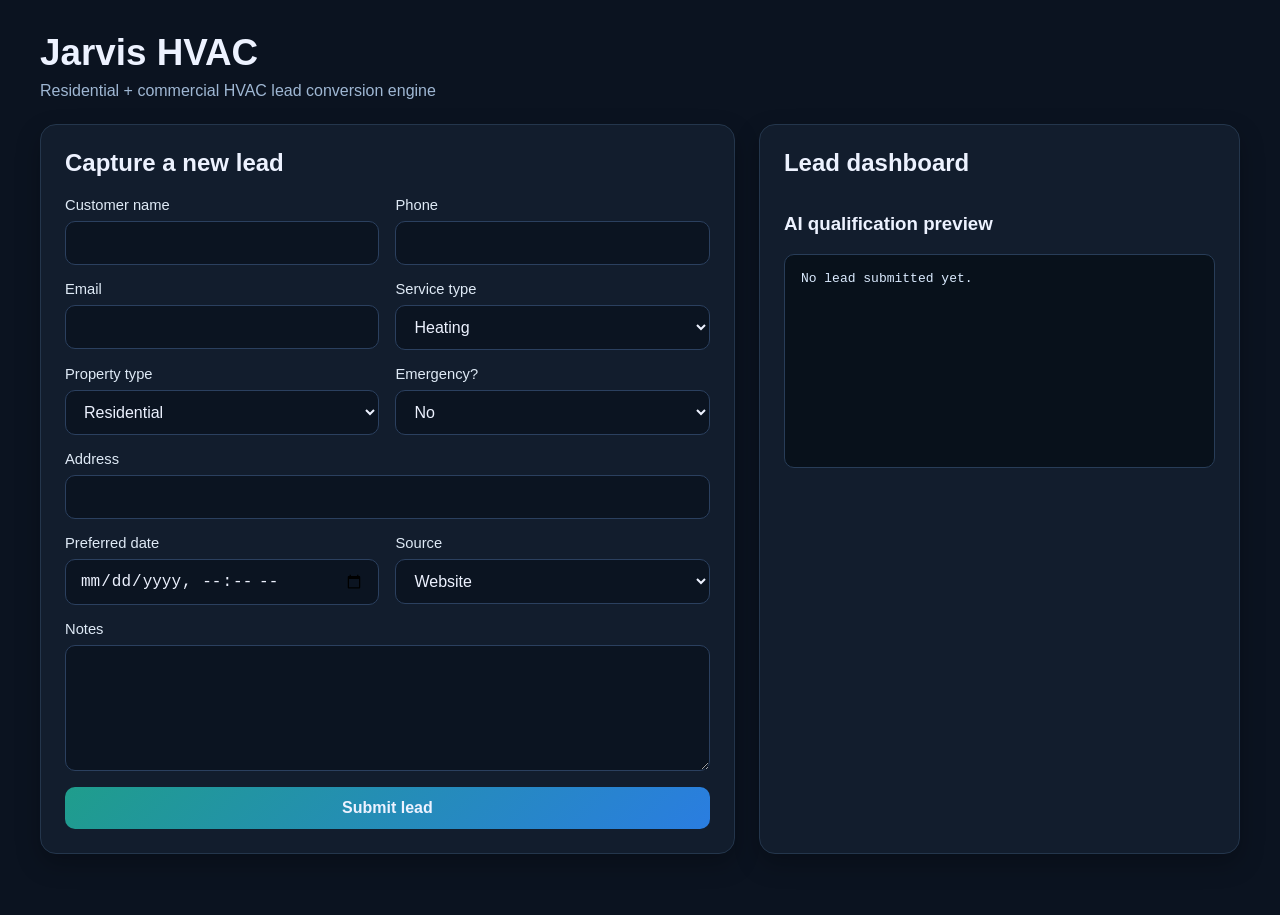
==== static/index.html @ 602d08b0 "Build the initial HVAC Jarvis MVP with FastAPI, lead qualification, dashboard, and a static frontend" ====
<!DOCTYPE html>
<html lang="en">
  <head>
    <meta charset="UTF-8" />
    <meta name="viewport" content="width=device-width, initial-scale=1.0" />
    <title>Jarvis HVAC</title>
    <link rel="stylesheet" href="/static/styles.css" />
  </head>
  <body>
    <div class="shell">
      <header class="topbar">
        <div>
          <h1>Jarvis HVAC</h1>
          <p>Residential + commercial HVAC lead conversion engine</p>
        </div>
      </header>

      <main class="grid">
        <section class="panel form-panel">
          <h2>Capture a new lead</h2>
          <form id="lead-form">
            <div class="two-col">
              <label>
                Customer name
                <input name="customer_name" required />
              </label>
              <label>
                Phone
                <input name="phone" required />
              </label>
            </div>

            <div class="two-col">
              <label>
                Email
                <input name="email" type="email" />
              </label>
              <label>
                Service type
                <select name="service_type" required>
                  <option value="heating">Heating</option>
                  <option value="cooling">Cooling</option>
                  <option value="furnace">Furnace</option>
                  <option value="ac">AC Repair</option>
                  <option value="maintenance">Maintenance</option>
                  <option value="installation">Installation</option>
                </select>
              </label>
            </div>

            <div class="two-col">
              <label>
                Property type
                <select name="property_type" required>
                  <option value="residential">Residential</option>
                  <option value="commercial">Commercial</option>
                </select>
              </label>
              <label>
                Emergency?
                <select name="emergency">
                  <option value="false">No</option>
                  <option value="true">Yes</option>
                </select>
              </label>
            </div>

            <label>
              Address
              <input name="address" />
            </label>

            <div class="two-col">
              <label>
                Preferred date
                <input name="preferred_date" type="datetime-local" />
              </label>
              <label>
                Source
                <select name="source">
                  <option value="website">Website</option>
                  <option value="google">Google</option>
                  <option value="call">Call</option>
                  <option value="text">Text</option>
                </select>
              </label>
            </div>

            <label>
              Notes
              <textarea name="notes"></textarea>
            </label>

            <button type="submit">Submit lead</button>
          </form>
        </section>

        <section class="panel metrics-panel">
          <h2>Lead dashboard</h2>
          <div id="dashboard" class="metrics"></div>
          <div class="response-block">
            <h3>AI qualification preview</h3>
            <pre id="response-output">No lead submitted yet.</pre>
          </div>
        </section>
      </main>
    </div>

    <script src="/static/app.js"></script>
  </body>
</html>
---- static/styles.css ----
body {
  margin: 0;
  font-family: Arial, sans-serif;
  background: #0b1320;
  color: #edf2ff;
}

.shell {
  max-width: 1200px;
  margin: 0 auto;
  padding: 32px 20px 60px;
}

.topbar {
  margin-bottom: 24px;
}

.topbar h1 {
  margin: 0;
  font-size: 2.3rem;
}

.topbar p {
  margin: 8px 0 0;
  color: #9fb7d3;
}

.grid {
  display: grid;
  grid-template-columns: 1.3fr 0.9fr;
  gap: 24px;
}

.panel {
  background: #121d2d;
  border: 1px solid #24364c;
  border-radius: 16px;
  padding: 24px;
  box-shadow: 0 10px 25px rgba(0,0,0,0.25);
}

h2, h3 {
  margin-top: 0;
}

label {
  display: flex;
  flex-direction: column;
  gap: 8px;
  margin-bottom: 16px;
  font-size: 0.92rem;
  color: #dfeaf6;
}

input, select, textarea, button {
  border-radius: 10px;
  border: 1px solid #2b405f;
  background: #0b1421;
  color: #edf2ff;
  padding: 12px 14px;
  font-size: 1rem;
}

textarea {
  min-height: 100px;
  resize: vertical;
}

button {
  background: linear-gradient(135deg, #1f9d8c, #2a7de1);
  border: none;
  cursor: pointer;
  font-weight: 700;
  width: 100%;
}

.two-col {
  display: grid;
  grid-template-columns: 1fr 1fr;
  gap: 16px;
}

.metrics {
  display: grid;
  grid-template-columns: repeat(2, minmax(140px, 1fr));
  gap: 16px;
  margin-bottom: 16px;
}

.metric {
  padding: 18px;
  background: #0c1725;
  border: 1px solid #293d59;
  border-radius: 12px;
}

.metric .label {
  display: block;
  font-size: 0.8rem;
  color: #97aac5;
  margin-bottom: 12px;
}

.metric .value {
  font-size: 2rem;
  font-weight: 700;
}

.response-block pre {
  background: #08111b;
  border: 1px solid #283d58;
  border-radius: 10px;
  padding: 16px;
  min-height: 180px;
  white-space: pre-wrap;
  color: #dbebff;
}

@media (max-width: 900px) {
  .grid, .two-col, .metrics {
    grid-template-columns: 1fr;
  }
}
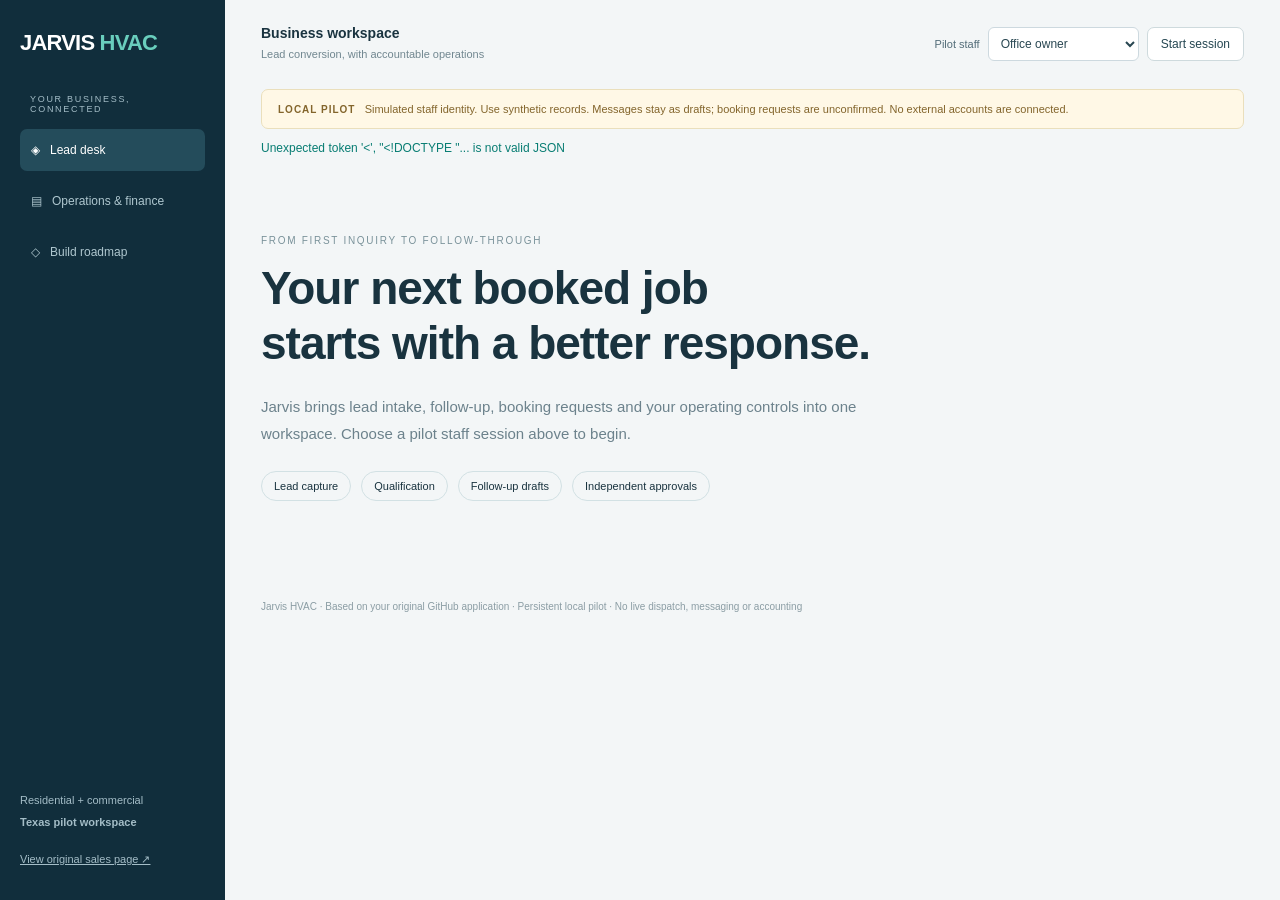
==== commit 5047528d: "Unify Jarvis lead conversion workspace with pilot controls and owner assistant" ====
--- a/static/index.html
+++ b/static/index.html
@@ -1,111 +1,9 @@
-<!DOCTYPE html>
-<html lang="en">
-  <head>
-    <meta charset="UTF-8" />
-    <meta name="viewport" content="width=device-width, initial-scale=1.0" />
-    <title>Jarvis HVAC</title>
-    <link rel="stylesheet" href="/static/styles.css" />
-  </head>
-  <body>
-    <div class="shell">
-      <header class="topbar">
-        <div>
-          <h1>Jarvis HVAC</h1>
-          <p>Residential + commercial HVAC lead conversion engine</p>
-        </div>
-      </header>
-
-      <main class="grid">
-        <section class="panel form-panel">
-          <h2>Capture a new lead</h2>
-          <form id="lead-form">
-            <div class="two-col">
-              <label>
-                Customer name
-                <input name="customer_name" required />
-              </label>
-              <label>
-                Phone
-                <input name="phone" required />
-              </label>
-            </div>
-
-            <div class="two-col">
-              <label>
-                Email
-                <input name="email" type="email" />
-              </label>
-              <label>
-                Service type
-                <select name="service_type" required>
-                  <option value="heating">Heating</option>
-                  <option value="cooling">Cooling</option>
-                  <option value="furnace">Furnace</option>
-                  <option value="ac">AC Repair</option>
-                  <option value="maintenance">Maintenance</option>
-                  <option value="installation">Installation</option>
-                </select>
-              </label>
-            </div>
-
-            <div class="two-col">
-              <label>
-                Property type
-                <select name="property_type" required>
-                  <option value="residential">Residential</option>
-                  <option value="commercial">Commercial</option>
-                </select>
-              </label>
-              <label>
-                Emergency?
-                <select name="emergency">
-                  <option value="false">No</option>
-                  <option value="true">Yes</option>
-                </select>
-              </label>
-            </div>
-
-            <label>
-              Address
-              <input name="address" />
-            </label>
-
-            <div class="two-col">
-              <label>
-                Preferred date
-                <input name="preferred_date" type="datetime-local" />
-              </label>
-              <label>
-                Source
-                <select name="source">
-                  <option value="website">Website</option>
-                  <option value="google">Google</option>
-                  <option value="call">Call</option>
-                  <option value="text">Text</option>
-                </select>
-              </label>
-            </div>
-
-            <label>
-              Notes
-              <textarea name="notes"></textarea>
-            </label>
-
-            <button type="submit">Submit lead</button>
-          </form>
-        </section>
-
-        <section class="panel metrics-panel">
-          <h2>Lead dashboard</h2>
-          <div id="dashboard" class="metrics"></div>
-          <div class="response-block">
-            <h3>AI qualification preview</h3>
-            <pre id="response-output">No lead submitted yet.</pre>
-          </div>
-        </section>
-      </main>
-    </div>
-
-    <script src="/static/app.js"></script>
-  </body>
-</html>
+<!doctype html><html lang="en"><head><meta charset="utf-8"><meta name="viewport" content="width=device-width,initial-scale=1"><title>Jarvis HVAC · Lead desk</title><link rel="stylesheet" href="/static/styles.css"></head><body>
+<aside><a class="brand" href="/">JARVIS<span> HVAC</span></a><div class="nav-label">YOUR BUSINESS, CONNECTED</div><nav><button data-view="leads" class="selected">◈ &nbsp; Lead desk</button><button data-view="operations">▤ &nbsp; Operations & finance</button><button data-view="plan">◇ &nbsp; Build roadmap</button></nav><div class="sidebar-bottom">Residential + commercial<br><strong>Texas pilot workspace</strong><br><a href="/sales" target="_blank">View original sales page ↗</a></div></aside>
+<main><header><div><strong>Business workspace</strong><small>Lead conversion, with accountable operations</small></div><div class="session"><label for="staff">Pilot staff</label><select id="staff"><option value="owner">Office owner</option><option value="dispatcher">Dispatcher</option><option value="finance">Invoice preparer</option><option value="reviewer">Finance reviewer</option><option value="quality">Quality reviewer</option><option value="compliance">Compliance reviewer</option></select><button id="session">Start session</button><button id="logout" hidden>Sign out</button></div></header>
+<div class="notice"><b>LOCAL PILOT</b> &nbsp; Simulated staff identity. Use synthetic records. Messages stay as drafts; booking requests are unconfirmed. No external accounts are connected.</div><div id="feedback" role="status" aria-live="polite"></div>
+<section id="welcome" class="welcome"><div class="kicker">FROM FIRST INQUIRY TO FOLLOW-THROUGH</div><h1>Your next booked job<br>starts with a better response.</h1><p>Jarvis brings lead intake, follow-up, booking requests and your operating controls into one workspace. Choose a pilot staff session above to begin.</p><div class="pills"><span>Lead capture</span><span>Qualification</span><span>Follow-up drafts</span><span>Independent approvals</span></div></section>
+<div id="workspace" hidden><section id="view-leads"><div class="heading"><div><div class="kicker">THE REVENUE WORKFLOW</div><h1>Lead desk</h1><p>Capture the opportunity. Keep the next action clear.</p></div><button id="refresh">↻ Refresh</button></div><div id="metrics" class="metrics"></div><div class="columns"><div><section class="panel"><div class="panel-title"><h2>Lead pipeline</h2><span id="lead-count"></span></div><div id="lead-list"></div></section><section class="panel" id="capture-panel"><div class="panel-title"><h2>Capture a new inquiry</h2><span>Residential or commercial</span></div><form id="lead-form"><div class="two"><label>Customer name<input name="customer_name" required maxlength="120" placeholder="Demo customer"></label><label>Phone<input name="phone" required maxlength="30" placeholder="214-555-0100"></label></div><div class="two"><label>Service<select name="service_type"><option value="cooling">Cooling / AC repair</option value="heating">Heating</option value="maintenance">Maintenance</option value="installation">Installation</option></select></label><label>Property<select name="property_type"><option>residential</option><option>commercial</option></select></label></div><div class="two"><label>Source<select name="source"><option value="website">Website</option><option value="missed_call">Missed call</option><option value="text">Text</option><option value="google">Google</option></select></label><label>Urgency<select name="emergency"><option value="false">Standard inquiry</option><option value="true">Urgent — human review</option></select></label></div><label>Service address<input name="address" maxlength="250" placeholder="Synthetic service address"></label><label>Notes<textarea name="notes" maxlength="2000" placeholder="Service request, access needs, preferred time…"></textarea></label><button class="primary">Create & qualify lead</button></form></section></div>
+<div><section class="panel assistant"><div class="panel-title"><h2><span class="spark">✦</span> Ask Jarvis</h2><span>Owner assistant</span></div><div class="panel-content"><p>Read-only help with your pipeline and next priorities. Uses the OpenAI API only when you ask.</p><div id="conversation"><div class="bubble">Ask “What needs my attention?” to get a brief grounded in this workspace. I can suggest next steps; your staff controls the actions.</div></div><form id="assistant-form"><label for="question">Your question</label><textarea id="question" required maxlength="2000" placeholder="What should I focus on today?"></textarea><button class="primary">Ask Jarvis</button></form><small>Questions and the last three exchanges are sent to OpenAI with workspace counts and lead IDs/states. Avoid sensitive information.</small></div></section><section id="detail" class="panel"><div class="panel-content empty">Select a lead to review its next steps.</div></section></div></div></section>
+<section id="view-operations" hidden><div class="heading"><div><div class="kicker">APPROVALS BEFORE COMMITMENTS</div><h1>Operations & finance</h1><p>Completed leads connect to versioned work and independent review.</p></div></div><div id="op-metrics" class="metrics"></div><section class="panel"><div class="panel-title"><h2>Jobs & evidence</h2></div><div id="jobs"></div></section><div class="columns"><section class="panel"><div class="panel-title"><h2>Invoice approvals</h2></div><div id="proposals"></div></section><section class="panel"><div class="panel-title"><h2>Invoices & payments</h2></div><div id="invoices"></div></section></div><section class="panel"><div class="panel-title"><h2>Recent control events</h2></div><div id="audit"></div></section></section>
+<section id="view-plan" hidden><div class="heading"><div><div class="kicker">ONE PRODUCT, ONE DIRECTION</div><h1>The Jarvis build roadmap</h1><p>The original lead-conversion product is the starting point. The operating-system blueprint guides expansion.</p></div></div><div class="roadmap"><section class="panel panel-content"><span class="tag">AVAILABLE LOCALLY</span><h2>Capture → qualify → follow through</h2><p>Persistent lead intake, rule-based priority, booking requests, follow-up and review drafts, read-only AI assistance, completed-lead handoff, version-bound invoice approvals, independent holds and payment recording.</p></section><section class="panel panel-content"><span class="tag amber">BEFORE LIVE CUSTOMERS</span><h2>Connect and validate</h2><p>Verified sign-in, branch/resource grants, consent and suppression controls, an authoritative scheduler, transport delivery reconciliation, positive technical/compliance sign-off and accounting reconciliation. Local holds alone do not establish clearance.</p></section><section class="panel panel-content"><span class="tag">LATER EXPANSION</span><h2>The broader HVAC operating system</h2><p>Dispatch optimization, price books, 13-week cash forecasting, inventory, maintenance agreements, knowledge retrieval, voice, executive queues and the ten specialist roles—each released after evidence and acceptance tests.</p></section></div></section></div><footer>Jarvis HVAC · Based on your original GitHub application · Persistent local pilot · No live dispatch, messaging or accounting</footer></main><script src="/static/app.js"></script></body></html>
--- a/static/styles.css
+++ b/static/styles.css
@@ -1,123 +1 @@
-body {
-  margin: 0;
-  font-family: Arial, sans-serif;
-  background: #0b1320;
-  color: #edf2ff;
-}
-
-.shell {
-  max-width: 1200px;
-  margin: 0 auto;
-  padding: 32px 20px 60px;
-}
-
-.topbar {
-  margin-bottom: 24px;
-}
-
-.topbar h1 {
-  margin: 0;
-  font-size: 2.3rem;
-}
-
-.topbar p {
-  margin: 8px 0 0;
-  color: #9fb7d3;
-}
-
-.grid {
-  display: grid;
-  grid-template-columns: 1.3fr 0.9fr;
-  gap: 24px;
-}
-
-.panel {
-  background: #121d2d;
-  border: 1px solid #24364c;
-  border-radius: 16px;
-  padding: 24px;
-  box-shadow: 0 10px 25px rgba(0,0,0,0.25);
-}
-
-h2, h3 {
-  margin-top: 0;
-}
-
-label {
-  display: flex;
-  flex-direction: column;
-  gap: 8px;
-  margin-bottom: 16px;
-  font-size: 0.92rem;
-  color: #dfeaf6;
-}
-
-input, select, textarea, button {
-  border-radius: 10px;
-  border: 1px solid #2b405f;
-  background: #0b1421;
-  color: #edf2ff;
-  padding: 12px 14px;
-  font-size: 1rem;
-}
-
-textarea {
-  min-height: 100px;
-  resize: vertical;
-}
-
-button {
-  background: linear-gradient(135deg, #1f9d8c, #2a7de1);
-  border: none;
-  cursor: pointer;
-  font-weight: 700;
-  width: 100%;
-}
-
-.two-col {
-  display: grid;
-  grid-template-columns: 1fr 1fr;
-  gap: 16px;
-}
-
-.metrics {
-  display: grid;
-  grid-template-columns: repeat(2, minmax(140px, 1fr));
-  gap: 16px;
-  margin-bottom: 16px;
-}
-
-.metric {
-  padding: 18px;
-  background: #0c1725;
-  border: 1px solid #293d59;
-  border-radius: 12px;
-}
-
-.metric .label {
-  display: block;
-  font-size: 0.8rem;
-  color: #97aac5;
-  margin-bottom: 12px;
-}
-
-.metric .value {
-  font-size: 2rem;
-  font-weight: 700;
-}
-
-.response-block pre {
-  background: #08111b;
-  border: 1px solid #283d58;
-  border-radius: 10px;
-  padding: 16px;
-  min-height: 180px;
-  white-space: pre-wrap;
-  color: #dbebff;
-}
-
-@media (max-width: 900px) {
-  .grid, .two-col, .metrics {
-    grid-template-columns: 1fr;
-  }
-}
+:root{font-family:Inter,ui-sans-serif,-apple-system,BlinkMacSystemFont,"Segoe UI",sans-serif;color:#19333f;background:#f3f6f7;font-size:14px}*{box-sizing:border-box}body{margin:0;display:grid;grid-template-columns:225px minmax(0,1fr);min-height:100vh}button,input,select,textarea{font:inherit}button{cursor:pointer;border:1px solid #cedadd;background:#fff;color:#254752;border-radius:7px;padding:9px 13px}button:hover{background:#ecf5f3}button.primary{background:#087d73;color:white;border-color:#087d73}button:disabled{opacity:.5;cursor:wait}button:focus-visible,a:focus-visible,input:focus-visible,textarea:focus-visible,select:focus-visible{outline:3px solid #43b9a8;outline-offset:2px}a{color:inherit}aside{background:#112e3c;color:#a4bdc7;padding:30px 20px;display:flex;flex-direction:column;position:sticky;top:0;height:100vh}.brand{font-size:22px;letter-spacing:-.8px;color:white;font-weight:800;text-decoration:none}.brand span{color:#69cebd}.nav-label{font-size:9px;letter-spacing:1.7px;margin:38px 10px 15px}nav{display:grid;gap:9px}nav button{text-align:left;background:transparent;border:0;color:#afc7cf;font-size:12px;padding:14px 11px}nav button.selected{background:#244c5b;color:white}nav button:hover{background:#244c5b}.sidebar-bottom{margin-top:auto;font-size:11px;line-height:2}.sidebar-bottom a{display:block;margin-top:15px}main{padding:25px 36px;max-width:1550px;width:100%}header{display:flex;justify-content:space-between;gap:20px;align-items:center}header small{display:block;font-size:11px;color:#718790;margin-top:4px}.session{display:flex;gap:8px;align-items:center;font-size:12px}.notice{background:#fff8e6;border:1px solid #eadfbc;padding:13px 16px;border-radius:7px;color:#83652c;font-size:11px;margin:25px 0 12px}.notice b{font-size:10px;letter-spacing:1px}#feedback{min-height:24px;font-size:12px;color:#087d73}.heading{display:flex;justify-content:space-between;align-items:center;margin:22px 0}.kicker{font-size:10px;color:#7a929a;letter-spacing:1.7px;margin-bottom:10px}h1{font-size:31px;letter-spacing:-1px;margin:0 0 9px;line-height:1.2}h2{font-size:15px;margin:0}h3{font-size:13px;margin:0 0 8px}p{font-size:12px;line-height:1.8;color:#6c828c;margin:0}small{font-size:10px;line-height:1.7;color:#7b8e96}.metrics{display:grid;grid-template-columns:repeat(4,1fr);gap:14px;margin:25px 0}.metric{background:white;border:1px solid #dce6e8;border-radius:9px;padding:20px}.metric span{display:block;color:#748a94;font-size:11px}.metric strong{display:block;font-size:29px;font-weight:650;letter-spacing:-.7px;margin-top:10px}.columns{display:grid;grid-template-columns:minmax(0,1.5fr) minmax(310px,1fr);gap:20px;align-items:start}.panel{background:#fff;border:1px solid #dce5e8;border-radius:10px;margin-bottom:20px;overflow:hidden}.panel-title{display:flex;justify-content:space-between;align-items:center;border-bottom:1px solid #e8eef0;padding:20px;gap:12px}.panel-title>span{font-size:10px;color:#78909b}.panel-content{padding:22px}.assistant{border-top:3px solid #138f80}.spark{color:#168e7d;margin-right:5px}.assistant form{padding:0;margin-top:16px}.assistant small{display:block;margin-top:14px}.bubble{background:#f0f7f6;border:1px solid #daece7;padding:15px;border-radius:8px;margin:17px 0;color:#37645e;font-size:12px;line-height:1.8;white-space:pre-wrap}.bubble.user{background:#f3f5f7;border-color:#e2e8eb;color:#657e88}form{padding:22px}label{display:block;font-size:11px;color:#526c78;margin-bottom:14px}input,select,textarea{width:100%;padding:10px;border:1px solid #cdd9df;border-radius:6px;color:#294752;background:white;margin-top:6px}textarea{min-height:75px;resize:vertical}.session select{margin:0;width:auto;padding:8px}.session label{margin:0}.two{display:grid;grid-template-columns:1fr 1fr;gap:14px}.lead{width:100%;background:white;border:0;border-bottom:1px solid #eaf0f2;border-radius:0;padding:16px 20px;display:flex;justify-content:space-between;align-items:center;text-align:left;gap:12px}.lead strong{display:block;font-size:12px}.lead small{display:block;margin-top:5px}.tag{font-size:9px;letter-spacing:.2px;color:#24775f;background:#e7f5ed;padding:5px 8px;border-radius:4px;display:inline-block}.tag.amber{color:#8c6823;background:#fff3d9}.tag.neutral{background:#eef2f5;color:#647f8d}.empty{font-size:12px;color:#7a9099;padding:28px}.detail-title{display:flex;justify-content:space-between;align-items:center;gap:12px}.actions{display:flex;flex-wrap:wrap;gap:8px;margin-top:15px}.actions button{font-size:11px;padding:7px 10px}.record{padding:20px;border-bottom:1px solid #e9eff1;font-size:12px}.record p{margin:8px 0}.record form{padding:12px 0}.record label{max-width:240px}.record pre{white-space:pre-wrap;word-break:break-all;font-size:10px;color:#68808a}.event{display:flex;justify-content:space-between;padding:12px 20px;font-size:11px;border-bottom:1px solid #edf1f3}.welcome{padding:70px 0;max-width:660px}.welcome h1{font-size:46px;line-height:1.2;margin:15px 0 22px}.welcome p{font-size:15px}.pills{display:flex;gap:10px;flex-wrap:wrap;margin-top:24px}.pills span{padding:8px 12px;border:1px solid #d2e1e4;border-radius:30px;font-size:11px}.roadmap h2{margin:18px 0 12px}.roadmap p{font-size:14px}footer{font-size:10px;color:#8b9da4;margin:30px 0 10px}[hidden]{display:none!important}@media(max-width:1100px){main{padding:24px}.columns{grid-template-columns:1fr}body{grid-template-columns:190px 1fr}header{align-items:start;flex-direction:column}.metrics{grid-template-columns:repeat(2,1fr)}}@media(max-width:700px){body{display:block}aside{position:static;height:auto;padding:20px}.nav-label,.sidebar-bottom{display:none}nav{display:flex;margin-top:16px;gap:5px;overflow:auto}nav button{font-size:10px;white-space:nowrap;padding:10px}.session{flex-wrap:wrap}.metrics{gap:9px}.metric{padding:15px}.two{grid-template-columns:1fr;gap:0}.welcome h1{font-size:35px}main{padding:18px}.heading h1{font-size:26px}}
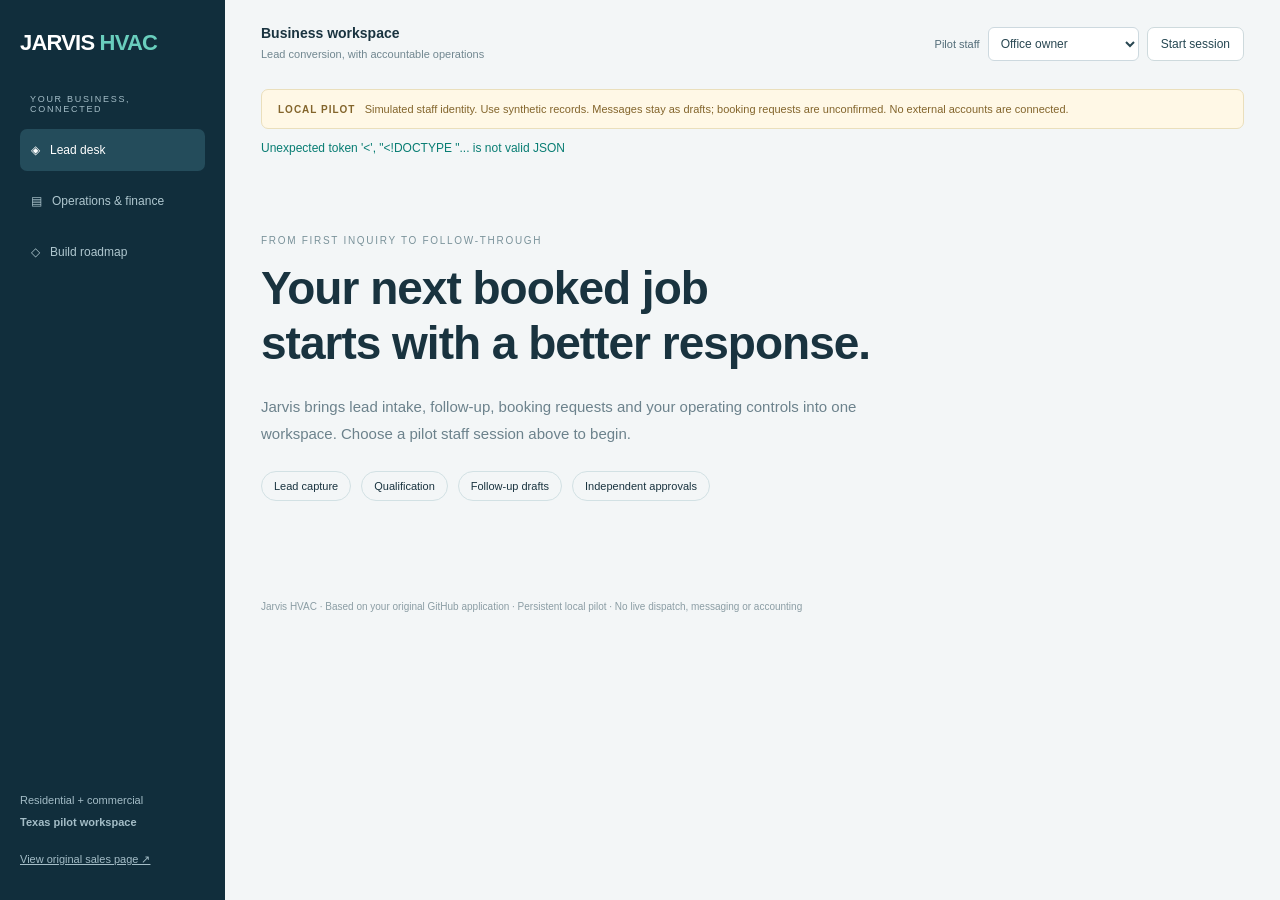
==== commit a414828f: "Correct service selector option markup" ====
--- a/static/index.html
+++ b/static/index.html
@@ -3,7 +3,7 @@
 <main><header><div><strong>Business workspace</strong><small>Lead conversion, with accountable operations</small></div><div class="session"><label for="staff">Pilot staff</label><select id="staff"><option value="owner">Office owner</option><option value="dispatcher">Dispatcher</option><option value="finance">Invoice preparer</option><option value="reviewer">Finance reviewer</option><option value="quality">Quality reviewer</option><option value="compliance">Compliance reviewer</option></select><button id="session">Start session</button><button id="logout" hidden>Sign out</button></div></header>
 <div class="notice"><b>LOCAL PILOT</b> &nbsp; Simulated staff identity. Use synthetic records. Messages stay as drafts; booking requests are unconfirmed. No external accounts are connected.</div><div id="feedback" role="status" aria-live="polite"></div>
 <section id="welcome" class="welcome"><div class="kicker">FROM FIRST INQUIRY TO FOLLOW-THROUGH</div><h1>Your next booked job<br>starts with a better response.</h1><p>Jarvis brings lead intake, follow-up, booking requests and your operating controls into one workspace. Choose a pilot staff session above to begin.</p><div class="pills"><span>Lead capture</span><span>Qualification</span><span>Follow-up drafts</span><span>Independent approvals</span></div></section>
-<div id="workspace" hidden><section id="view-leads"><div class="heading"><div><div class="kicker">THE REVENUE WORKFLOW</div><h1>Lead desk</h1><p>Capture the opportunity. Keep the next action clear.</p></div><button id="refresh">↻ Refresh</button></div><div id="metrics" class="metrics"></div><div class="columns"><div><section class="panel"><div class="panel-title"><h2>Lead pipeline</h2><span id="lead-count"></span></div><div id="lead-list"></div></section><section class="panel" id="capture-panel"><div class="panel-title"><h2>Capture a new inquiry</h2><span>Residential or commercial</span></div><form id="lead-form"><div class="two"><label>Customer name<input name="customer_name" required maxlength="120" placeholder="Demo customer"></label><label>Phone<input name="phone" required maxlength="30" placeholder="214-555-0100"></label></div><div class="two"><label>Service<select name="service_type"><option value="cooling">Cooling / AC repair</option value="heating">Heating</option value="maintenance">Maintenance</option value="installation">Installation</option></select></label><label>Property<select name="property_type"><option>residential</option><option>commercial</option></select></label></div><div class="two"><label>Source<select name="source"><option value="website">Website</option><option value="missed_call">Missed call</option><option value="text">Text</option><option value="google">Google</option></select></label><label>Urgency<select name="emergency"><option value="false">Standard inquiry</option><option value="true">Urgent — human review</option></select></label></div><label>Service address<input name="address" maxlength="250" placeholder="Synthetic service address"></label><label>Notes<textarea name="notes" maxlength="2000" placeholder="Service request, access needs, preferred time…"></textarea></label><button class="primary">Create & qualify lead</button></form></section></div>
+<div id="workspace" hidden><section id="view-leads"><div class="heading"><div><div class="kicker">THE REVENUE WORKFLOW</div><h1>Lead desk</h1><p>Capture the opportunity. Keep the next action clear.</p></div><button id="refresh">↻ Refresh</button></div><div id="metrics" class="metrics"></div><div class="columns"><div><section class="panel"><div class="panel-title"><h2>Lead pipeline</h2><span id="lead-count"></span></div><div id="lead-list"></div></section><section class="panel" id="capture-panel"><div class="panel-title"><h2>Capture a new inquiry</h2><span>Residential or commercial</span></div><form id="lead-form"><div class="two"><label>Customer name<input name="customer_name" required maxlength="120" placeholder="Demo customer"></label><label>Phone<input name="phone" required maxlength="30" placeholder="214-555-0100"></label></div><div class="two"><label>Service<select name="service_type"><option value="cooling">Cooling / AC repair</option><option value="heating">Heating</option><option value="maintenance">Maintenance</option><option value="installation">Installation</option></select></label><label>Property<select name="property_type"><option>residential</option><option>commercial</option></select></label></div><div class="two"><label>Source<select name="source"><option value="website">Website</option><option value="missed_call">Missed call</option><option value="text">Text</option><option value="google">Google</option></select></label><label>Urgency<select name="emergency"><option value="false">Standard inquiry</option><option value="true">Urgent — human review</option></select></label></div><label>Service address<input name="address" maxlength="250" placeholder="Synthetic service address"></label><label>Notes<textarea name="notes" maxlength="2000" placeholder="Service request, access needs, preferred time…"></textarea></label><button class="primary">Create & qualify lead</button></form></section></div>
 <div><section class="panel assistant"><div class="panel-title"><h2><span class="spark">✦</span> Ask Jarvis</h2><span>Owner assistant</span></div><div class="panel-content"><p>Read-only help with your pipeline and next priorities. Uses the OpenAI API only when you ask.</p><div id="conversation"><div class="bubble">Ask “What needs my attention?” to get a brief grounded in this workspace. I can suggest next steps; your staff controls the actions.</div></div><form id="assistant-form"><label for="question">Your question</label><textarea id="question" required maxlength="2000" placeholder="What should I focus on today?"></textarea><button class="primary">Ask Jarvis</button></form><small>Questions and the last three exchanges are sent to OpenAI with workspace counts and lead IDs/states. Avoid sensitive information.</small></div></section><section id="detail" class="panel"><div class="panel-content empty">Select a lead to review its next steps.</div></section></div></div></section>
 <section id="view-operations" hidden><div class="heading"><div><div class="kicker">APPROVALS BEFORE COMMITMENTS</div><h1>Operations & finance</h1><p>Completed leads connect to versioned work and independent review.</p></div></div><div id="op-metrics" class="metrics"></div><section class="panel"><div class="panel-title"><h2>Jobs & evidence</h2></div><div id="jobs"></div></section><div class="columns"><section class="panel"><div class="panel-title"><h2>Invoice approvals</h2></div><div id="proposals"></div></section><section class="panel"><div class="panel-title"><h2>Invoices & payments</h2></div><div id="invoices"></div></section></div><section class="panel"><div class="panel-title"><h2>Recent control events</h2></div><div id="audit"></div></section></section>
 <section id="view-plan" hidden><div class="heading"><div><div class="kicker">ONE PRODUCT, ONE DIRECTION</div><h1>The Jarvis build roadmap</h1><p>The original lead-conversion product is the starting point. The operating-system blueprint guides expansion.</p></div></div><div class="roadmap"><section class="panel panel-content"><span class="tag">AVAILABLE LOCALLY</span><h2>Capture → qualify → follow through</h2><p>Persistent lead intake, rule-based priority, booking requests, follow-up and review drafts, read-only AI assistance, completed-lead handoff, version-bound invoice approvals, independent holds and payment recording.</p></section><section class="panel panel-content"><span class="tag amber">BEFORE LIVE CUSTOMERS</span><h2>Connect and validate</h2><p>Verified sign-in, branch/resource grants, consent and suppression controls, an authoritative scheduler, transport delivery reconciliation, positive technical/compliance sign-off and accounting reconciliation. Local holds alone do not establish clearance.</p></section><section class="panel panel-content"><span class="tag">LATER EXPANSION</span><h2>The broader HVAC operating system</h2><p>Dispatch optimization, price books, 13-week cash forecasting, inventory, maintenance agreements, knowledge retrieval, voice, executive queues and the ten specialist roles—each released after evidence and acceptance tests.</p></section></div></section></div><footer>Jarvis HVAC · Based on your original GitHub application · Persistent local pilot · No live dispatch, messaging or accounting</footer></main><script src="/static/app.js"></script></body></html>
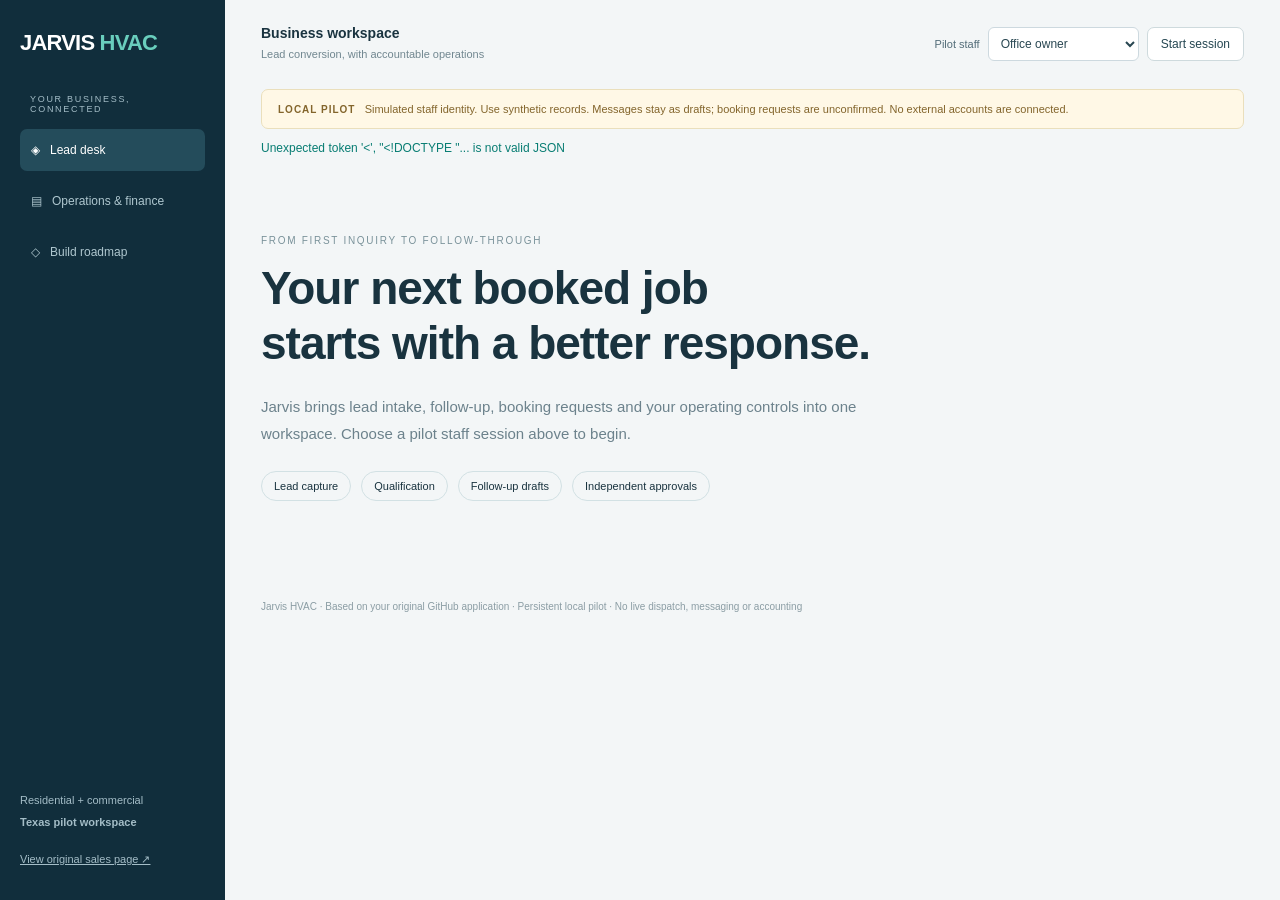
==== commit 573b2f84: "Clarify sanitized assistant context in the interface" ====
--- a/static/index.html
+++ b/static/index.html
@@ -4,6 +4,6 @@
 <div class="notice"><b>LOCAL PILOT</b> &nbsp; Simulated staff identity. Use synthetic records. Messages stay as drafts; booking requests are unconfirmed. No external accounts are connected.</div><div id="feedback" role="status" aria-live="polite"></div>
 <section id="welcome" class="welcome"><div class="kicker">FROM FIRST INQUIRY TO FOLLOW-THROUGH</div><h1>Your next booked job<br>starts with a better response.</h1><p>Jarvis brings lead intake, follow-up, booking requests and your operating controls into one workspace. Choose a pilot staff session above to begin.</p><div class="pills"><span>Lead capture</span><span>Qualification</span><span>Follow-up drafts</span><span>Independent approvals</span></div></section>
 <div id="workspace" hidden><section id="view-leads"><div class="heading"><div><div class="kicker">THE REVENUE WORKFLOW</div><h1>Lead desk</h1><p>Capture the opportunity. Keep the next action clear.</p></div><button id="refresh">↻ Refresh</button></div><div id="metrics" class="metrics"></div><div class="columns"><div><section class="panel"><div class="panel-title"><h2>Lead pipeline</h2><span id="lead-count"></span></div><div id="lead-list"></div></section><section class="panel" id="capture-panel"><div class="panel-title"><h2>Capture a new inquiry</h2><span>Residential or commercial</span></div><form id="lead-form"><div class="two"><label>Customer name<input name="customer_name" required maxlength="120" placeholder="Demo customer"></label><label>Phone<input name="phone" required maxlength="30" placeholder="214-555-0100"></label></div><div class="two"><label>Service<select name="service_type"><option value="cooling">Cooling / AC repair</option><option value="heating">Heating</option><option value="maintenance">Maintenance</option><option value="installation">Installation</option></select></label><label>Property<select name="property_type"><option>residential</option><option>commercial</option></select></label></div><div class="two"><label>Source<select name="source"><option value="website">Website</option><option value="missed_call">Missed call</option><option value="text">Text</option><option value="google">Google</option></select></label><label>Urgency<select name="emergency"><option value="false">Standard inquiry</option><option value="true">Urgent — human review</option></select></label></div><label>Service address<input name="address" maxlength="250" placeholder="Synthetic service address"></label><label>Notes<textarea name="notes" maxlength="2000" placeholder="Service request, access needs, preferred time…"></textarea></label><button class="primary">Create & qualify lead</button></form></section></div>
-<div><section class="panel assistant"><div class="panel-title"><h2><span class="spark">✦</span> Ask Jarvis</h2><span>Owner assistant</span></div><div class="panel-content"><p>Read-only help with your pipeline and next priorities. Uses the OpenAI API only when you ask.</p><div id="conversation"><div class="bubble">Ask “What needs my attention?” to get a brief grounded in this workspace. I can suggest next steps; your staff controls the actions.</div></div><form id="assistant-form"><label for="question">Your question</label><textarea id="question" required maxlength="2000" placeholder="What should I focus on today?"></textarea><button class="primary">Ask Jarvis</button></form><small>Questions and the last three exchanges are sent to OpenAI with workspace counts and lead IDs/states. Avoid sensitive information.</small></div></section><section id="detail" class="panel"><div class="panel-content empty">Select a lead to review its next steps.</div></section></div></div></section>
+<div><section class="panel assistant"><div class="panel-title"><h2><span class="spark">✦</span> Ask Jarvis</h2><span>Owner assistant</span></div><div class="panel-content"><p>Read-only help with your pipeline and next priorities. Uses the OpenAI API only when you ask.</p><div id="conversation"><div class="bubble">Ask “What needs my attention?” to get a brief grounded in this workspace. I can suggest next steps; your staff controls the actions.</div></div><form id="assistant-form"><label for="question">Your question</label><textarea id="question" required maxlength="2000" placeholder="What should I focus on today?"></textarea><button class="primary">Ask Jarvis</button></form><small>Questions and the last three exchanges are sent to OpenAI with workspace counts and inquiry descriptions/states. Avoid sensitive information.</small></div></section><section id="detail" class="panel"><div class="panel-content empty">Select a lead to review its next steps.</div></section></div></div></section>
 <section id="view-operations" hidden><div class="heading"><div><div class="kicker">APPROVALS BEFORE COMMITMENTS</div><h1>Operations & finance</h1><p>Completed leads connect to versioned work and independent review.</p></div></div><div id="op-metrics" class="metrics"></div><section class="panel"><div class="panel-title"><h2>Jobs & evidence</h2></div><div id="jobs"></div></section><div class="columns"><section class="panel"><div class="panel-title"><h2>Invoice approvals</h2></div><div id="proposals"></div></section><section class="panel"><div class="panel-title"><h2>Invoices & payments</h2></div><div id="invoices"></div></section></div><section class="panel"><div class="panel-title"><h2>Recent control events</h2></div><div id="audit"></div></section></section>
 <section id="view-plan" hidden><div class="heading"><div><div class="kicker">ONE PRODUCT, ONE DIRECTION</div><h1>The Jarvis build roadmap</h1><p>The original lead-conversion product is the starting point. The operating-system blueprint guides expansion.</p></div></div><div class="roadmap"><section class="panel panel-content"><span class="tag">AVAILABLE LOCALLY</span><h2>Capture → qualify → follow through</h2><p>Persistent lead intake, rule-based priority, booking requests, follow-up and review drafts, read-only AI assistance, completed-lead handoff, version-bound invoice approvals, independent holds and payment recording.</p></section><section class="panel panel-content"><span class="tag amber">BEFORE LIVE CUSTOMERS</span><h2>Connect and validate</h2><p>Verified sign-in, branch/resource grants, consent and suppression controls, an authoritative scheduler, transport delivery reconciliation, positive technical/compliance sign-off and accounting reconciliation. Local holds alone do not establish clearance.</p></section><section class="panel panel-content"><span class="tag">LATER EXPANSION</span><h2>The broader HVAC operating system</h2><p>Dispatch optimization, price books, 13-week cash forecasting, inventory, maintenance agreements, knowledge retrieval, voice, executive queues and the ten specialist roles—each released after evidence and acceptance tests.</p></section></div></section></div><footer>Jarvis HVAC · Based on your original GitHub application · Persistent local pilot · No live dispatch, messaging or accounting</footer></main><script src="/static/app.js"></script></body></html>
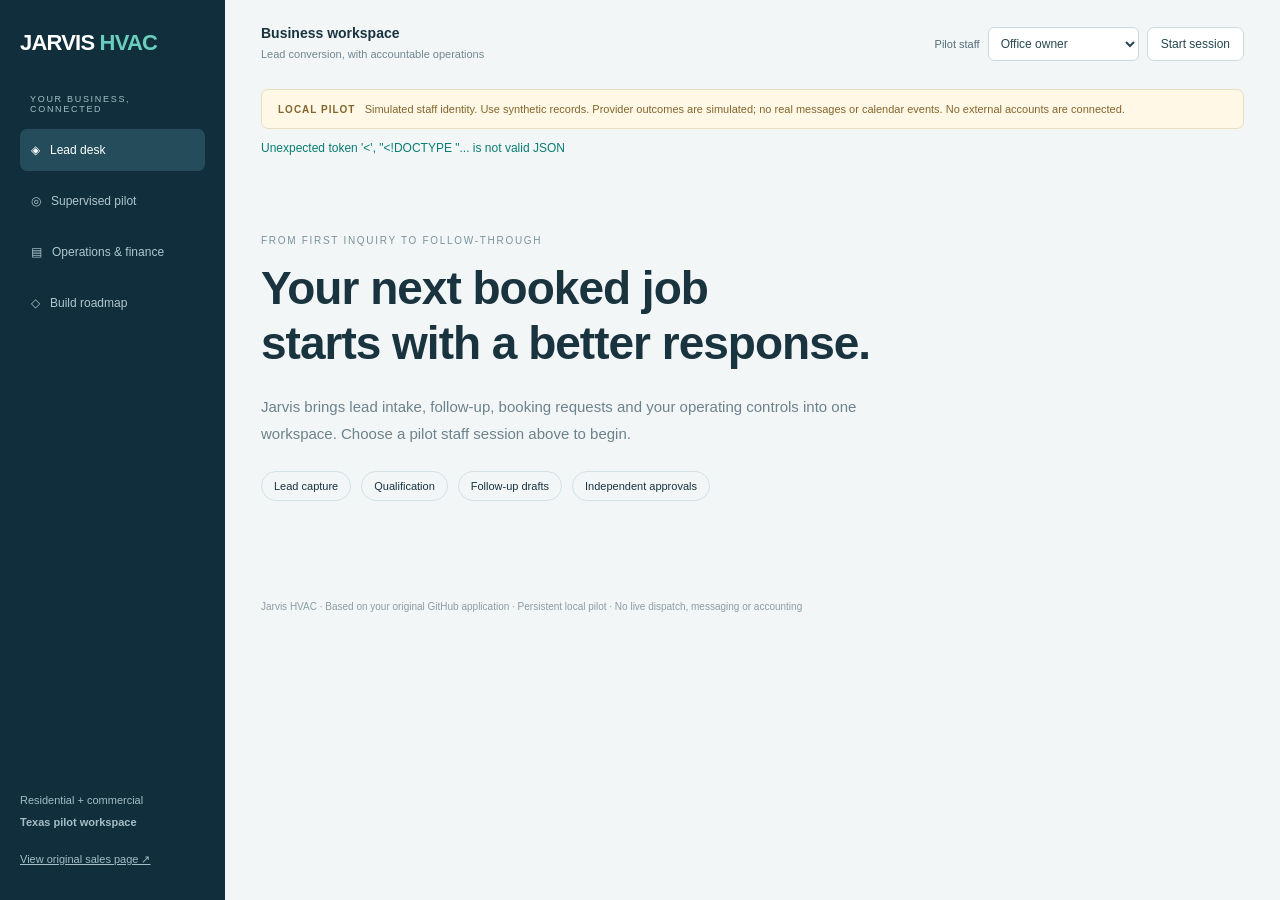
==== commit e870d5a8: "Add supervised consent, independent approval and provider simulation workflow" ====
--- a/static/index.html
+++ b/static/index.html
@@ -1,9 +1,9 @@
 <!doctype html><html lang="en"><head><meta charset="utf-8"><meta name="viewport" content="width=device-width,initial-scale=1"><title>Jarvis HVAC · Lead desk</title><link rel="stylesheet" href="/static/styles.css"></head><body>
-<aside><a class="brand" href="/">JARVIS<span> HVAC</span></a><div class="nav-label">YOUR BUSINESS, CONNECTED</div><nav><button data-view="leads" class="selected">◈ &nbsp; Lead desk</button><button data-view="operations">▤ &nbsp; Operations & finance</button><button data-view="plan">◇ &nbsp; Build roadmap</button></nav><div class="sidebar-bottom">Residential + commercial<br><strong>Texas pilot workspace</strong><br><a href="/sales" target="_blank">View original sales page ↗</a></div></aside>
+<aside><a class="brand" href="/">JARVIS<span> HVAC</span></a><div class="nav-label">YOUR BUSINESS, CONNECTED</div><nav><button data-view="leads" class="selected">◈ &nbsp; Lead desk</button><button data-view="supervised">◎ &nbsp; Supervised pilot</button><button data-view="operations">▤ &nbsp; Operations & finance</button><button data-view="plan">◇ &nbsp; Build roadmap</button></nav><div class="sidebar-bottom">Residential + commercial<br><strong>Texas pilot workspace</strong><br><a href="/sales" target="_blank">View original sales page ↗</a></div></aside>
 <main><header><div><strong>Business workspace</strong><small>Lead conversion, with accountable operations</small></div><div class="session"><label for="staff">Pilot staff</label><select id="staff"><option value="owner">Office owner</option><option value="dispatcher">Dispatcher</option><option value="finance">Invoice preparer</option><option value="reviewer">Finance reviewer</option><option value="quality">Quality reviewer</option><option value="compliance">Compliance reviewer</option></select><button id="session">Start session</button><button id="logout" hidden>Sign out</button></div></header>
-<div class="notice"><b>LOCAL PILOT</b> &nbsp; Simulated staff identity. Use synthetic records. Messages stay as drafts; booking requests are unconfirmed. No external accounts are connected.</div><div id="feedback" role="status" aria-live="polite"></div>
+<div class="notice"><b>LOCAL PILOT</b> &nbsp; Simulated staff identity. Use synthetic records. Provider outcomes are simulated; no real messages or calendar events. No external accounts are connected.</div><div id="feedback" role="status" aria-live="polite"></div>
 <section id="welcome" class="welcome"><div class="kicker">FROM FIRST INQUIRY TO FOLLOW-THROUGH</div><h1>Your next booked job<br>starts with a better response.</h1><p>Jarvis brings lead intake, follow-up, booking requests and your operating controls into one workspace. Choose a pilot staff session above to begin.</p><div class="pills"><span>Lead capture</span><span>Qualification</span><span>Follow-up drafts</span><span>Independent approvals</span></div></section>
 <div id="workspace" hidden><section id="view-leads"><div class="heading"><div><div class="kicker">THE REVENUE WORKFLOW</div><h1>Lead desk</h1><p>Capture the opportunity. Keep the next action clear.</p></div><button id="refresh">↻ Refresh</button></div><div id="metrics" class="metrics"></div><div class="columns"><div><section class="panel"><div class="panel-title"><h2>Lead pipeline</h2><span id="lead-count"></span></div><div id="lead-list"></div></section><section class="panel" id="capture-panel"><div class="panel-title"><h2>Capture a new inquiry</h2><span>Residential or commercial</span></div><form id="lead-form"><div class="two"><label>Customer name<input name="customer_name" required maxlength="120" placeholder="Demo customer"></label><label>Phone<input name="phone" required maxlength="30" placeholder="214-555-0100"></label></div><div class="two"><label>Service<select name="service_type"><option value="cooling">Cooling / AC repair</option><option value="heating">Heating</option><option value="maintenance">Maintenance</option><option value="installation">Installation</option></select></label><label>Property<select name="property_type"><option>residential</option><option>commercial</option></select></label></div><div class="two"><label>Source<select name="source"><option value="website">Website</option><option value="missed_call">Missed call</option><option value="text">Text</option><option value="google">Google</option></select></label><label>Urgency<select name="emergency"><option value="false">Standard inquiry</option><option value="true">Urgent — human review</option></select></label></div><label>Service address<input name="address" maxlength="250" placeholder="Synthetic service address"></label><label>Notes<textarea name="notes" maxlength="2000" placeholder="Service request, access needs, preferred time…"></textarea></label><button class="primary">Create & qualify lead</button></form></section></div>
 <div><section class="panel assistant"><div class="panel-title"><h2><span class="spark">✦</span> Ask Jarvis</h2><span>Owner assistant</span></div><div class="panel-content"><p>Read-only help with your pipeline and next priorities. Uses the OpenAI API only when you ask.</p><div id="conversation"><div class="bubble">Ask “What needs my attention?” to get a brief grounded in this workspace. I can suggest next steps; your staff controls the actions.</div></div><form id="assistant-form"><label for="question">Your question</label><textarea id="question" required maxlength="2000" placeholder="What should I focus on today?"></textarea><button class="primary">Ask Jarvis</button></form><small>Questions and the last three exchanges are sent to OpenAI with workspace counts and inquiry descriptions/states. Avoid sensitive information.</small></div></section><section id="detail" class="panel"><div class="panel-content empty">Select a lead to review its next steps.</div></section></div></div></section>
-<section id="view-operations" hidden><div class="heading"><div><div class="kicker">APPROVALS BEFORE COMMITMENTS</div><h1>Operations & finance</h1><p>Completed leads connect to versioned work and independent review.</p></div></div><div id="op-metrics" class="metrics"></div><section class="panel"><div class="panel-title"><h2>Jobs & evidence</h2></div><div id="jobs"></div></section><div class="columns"><section class="panel"><div class="panel-title"><h2>Invoice approvals</h2></div><div id="proposals"></div></section><section class="panel"><div class="panel-title"><h2>Invoices & payments</h2></div><div id="invoices"></div></section></div><section class="panel"><div class="panel-title"><h2>Recent control events</h2></div><div id="audit"></div></section></section>
-<section id="view-plan" hidden><div class="heading"><div><div class="kicker">ONE PRODUCT, ONE DIRECTION</div><h1>The Jarvis build roadmap</h1><p>The original lead-conversion product is the starting point. The operating-system blueprint guides expansion.</p></div></div><div class="roadmap"><section class="panel panel-content"><span class="tag">AVAILABLE LOCALLY</span><h2>Capture → qualify → follow through</h2><p>Persistent lead intake, rule-based priority, booking requests, follow-up and review drafts, read-only AI assistance, completed-lead handoff, version-bound invoice approvals, independent holds and payment recording.</p></section><section class="panel panel-content"><span class="tag amber">BEFORE LIVE CUSTOMERS</span><h2>Connect and validate</h2><p>Verified sign-in, branch/resource grants, consent and suppression controls, an authoritative scheduler, transport delivery reconciliation, positive technical/compliance sign-off and accounting reconciliation. Local holds alone do not establish clearance.</p></section><section class="panel panel-content"><span class="tag">LATER EXPANSION</span><h2>The broader HVAC operating system</h2><p>Dispatch optimization, price books, 13-week cash forecasting, inventory, maintenance agreements, knowledge retrieval, voice, executive queues and the ten specialist roles—each released after evidence and acceptance tests.</p></section></div></section></div><footer>Jarvis HVAC · Based on your original GitHub application · Persistent local pilot · No live dispatch, messaging or accounting</footer></main><script src="/static/app.js"></script></body></html>
+<section id="view-supervised" hidden><div class="heading"><div><div class="kicker">APPROVED BY A PERSON. VERIFIED BY A TEST PROVIDER.</div><h1>Supervised pilot</h1><p>Dispatcher prepares → owner reviews → simulated provider confirms.</p></div><button id="supervised-refresh">Refresh pilot queue</button></div><div class="notice">SIMULATED PROVIDERS · No real text is sent and no real calendar event is created. A timeout must be reconciled before retrying.</div><div id="supervised-metrics" class="metrics"></div><p id="simulation-latency"></p><section class="panel"><div class="panel-title"><h2>Consent & preparation</h2><span>Select a lead in the Lead desk</span></div><div class="panel-content"><p>Record the customer's service SMS permission with evidence. A different staff member approves the exact proposed message or booking packet.</p><p>Use Dispatcher to prepare, then Office owner to approve. Booking proposals require a future booking request first. Recording a synthetic opt-out cancels unsent messages for the same phone number.</p><div id="pilot-prepare"></div></div></section><section class="panel"><div class="panel-title"><h2>Human review & simulated outcomes</h2></div><div id="supervised-actions"></div></section></section><section id="view-operations" hidden><div class="heading"><div><div class="kicker">APPROVALS BEFORE COMMITMENTS</div><h1>Operations & finance</h1><p>Completed leads connect to versioned work and independent review.</p></div></div><div id="op-metrics" class="metrics"></div><section class="panel"><div class="panel-title"><h2>Jobs & evidence</h2></div><div id="jobs"></div></section><div class="columns"><section class="panel"><div class="panel-title"><h2>Invoice approvals</h2></div><div id="proposals"></div></section><section class="panel"><div class="panel-title"><h2>Invoices & payments</h2></div><div id="invoices"></div></section></div><section class="panel"><div class="panel-title"><h2>Recent control events</h2></div><div id="audit"></div></section></section>
+<section id="view-plan" hidden><div class="heading"><div><div class="kicker">ONE PRODUCT, ONE DIRECTION</div><h1>The Jarvis build roadmap</h1><p>The original lead-conversion product is the starting point. The operating-system blueprint guides expansion.</p></div></div><div class="roadmap"><section class="panel panel-content"><span class="tag">AVAILABLE LOCALLY</span><h2>Capture → qualify → follow through</h2><p>Persistent lead intake, rule-based priority, booking requests, supervised provider simulation, follow-up and review drafts, read-only AI assistance, completed-lead handoff, version-bound invoice approvals, independent holds and payment recording.</p></section><section class="panel panel-content"><span class="tag amber">BEFORE LIVE CUSTOMERS</span><h2>Connect and validate</h2><p>Verified sign-in, branch/resource grants, consent and suppression controls, an authoritative scheduler, transport delivery reconciliation, positive technical/compliance sign-off and accounting reconciliation. Local holds alone do not establish clearance.</p></section><section class="panel panel-content"><span class="tag">LATER EXPANSION</span><h2>The broader HVAC operating system</h2><p>Dispatch optimization, price books, 13-week cash forecasting, inventory, maintenance agreements, knowledge retrieval, voice, executive queues and the ten specialist roles—each released after evidence and acceptance tests.</p></section></div></section></div><footer>Jarvis HVAC · Based on your original GitHub application · Persistent local pilot · No live dispatch, messaging or accounting</footer></main><script src="/static/app.js"></script></body></html>
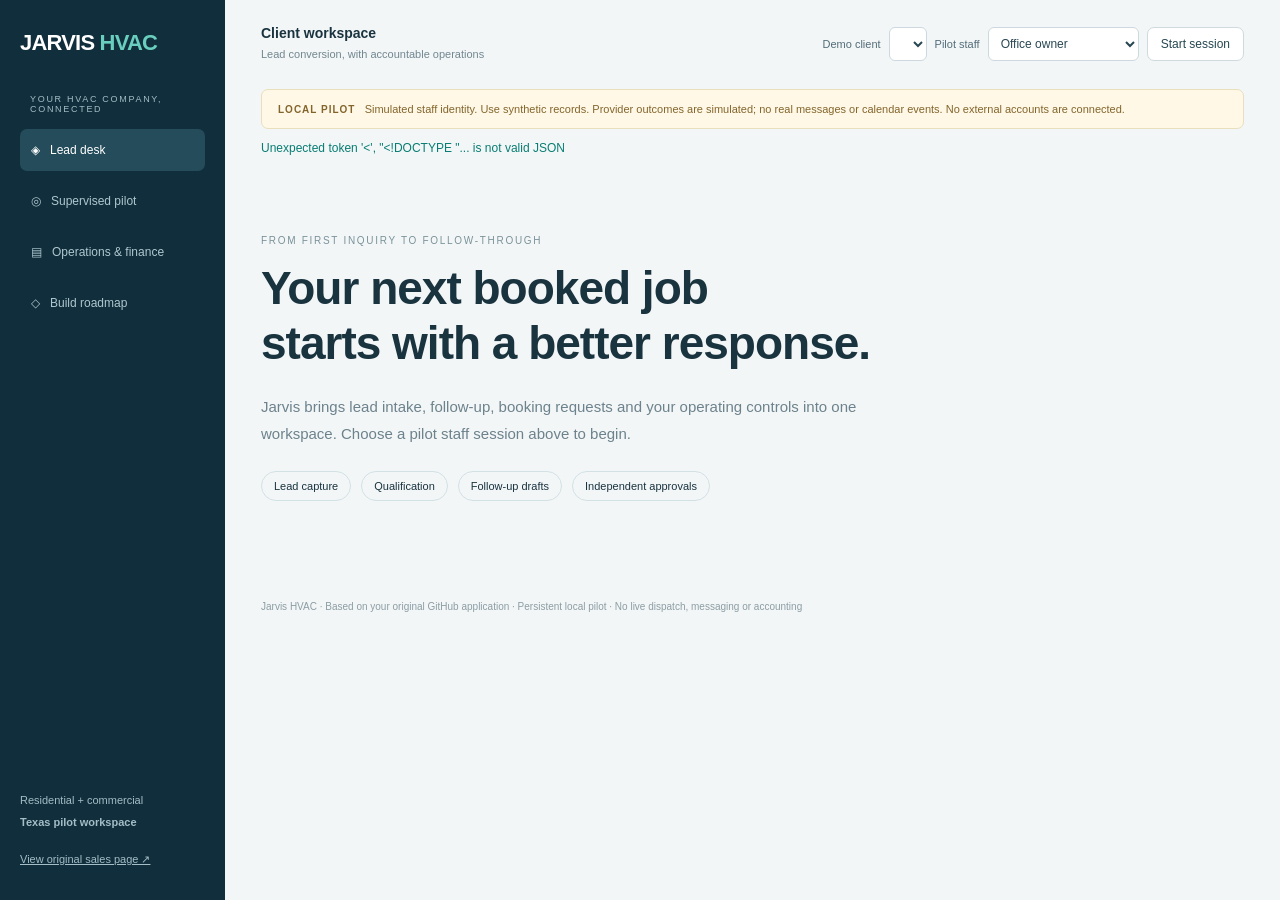
==== commit 008ccdca: "Separate platform onboarding from company-scoped client workspaces" ====
--- a/static/index.html
+++ b/static/index.html
@@ -1,6 +1,6 @@
 <!doctype html><html lang="en"><head><meta charset="utf-8"><meta name="viewport" content="width=device-width,initial-scale=1"><title>Jarvis HVAC · Lead desk</title><link rel="stylesheet" href="/static/styles.css"></head><body>
-<aside><a class="brand" href="/">JARVIS<span> HVAC</span></a><div class="nav-label">YOUR BUSINESS, CONNECTED</div><nav><button data-view="leads" class="selected">◈ &nbsp; Lead desk</button><button data-view="supervised">◎ &nbsp; Supervised pilot</button><button data-view="operations">▤ &nbsp; Operations & finance</button><button data-view="plan">◇ &nbsp; Build roadmap</button></nav><div class="sidebar-bottom">Residential + commercial<br><strong>Texas pilot workspace</strong><br><a href="/sales" target="_blank">View original sales page ↗</a></div></aside>
-<main><header><div><strong>Business workspace</strong><small>Lead conversion, with accountable operations</small></div><div class="session"><label for="staff">Pilot staff</label><select id="staff"><option value="owner">Office owner</option><option value="dispatcher">Dispatcher</option><option value="finance">Invoice preparer</option><option value="reviewer">Finance reviewer</option><option value="quality">Quality reviewer</option><option value="compliance">Compliance reviewer</option></select><button id="session">Start session</button><button id="logout" hidden>Sign out</button></div></header>
+<aside><a class="brand" href="/">JARVIS<span> HVAC</span></a><div class="nav-label">YOUR HVAC COMPANY, CONNECTED</div><nav><button data-view="leads" class="selected">◈ &nbsp; Lead desk</button><button data-view="supervised">◎ &nbsp; Supervised pilot</button><button data-view="operations">▤ &nbsp; Operations & finance</button><button data-view="plan">◇ &nbsp; Build roadmap</button></nav><div class="sidebar-bottom">Residential + commercial<br><strong>Texas pilot workspace</strong><br><a href="/sales" target="_blank">View original sales page ↗</a></div></aside>
+<main><header><div><strong id="company-heading">Client workspace</strong><small>Lead conversion, with accountable operations</small></div><div class="session"><label for="company">Demo client</label><select id="company" aria-label="Demo client"></select><label for="staff">Pilot staff</label><select id="staff"><option value="owner">Office owner</option><option value="dispatcher">Dispatcher</option><option value="finance">Invoice preparer</option><option value="reviewer">Finance reviewer</option><option value="quality">Quality reviewer</option><option value="compliance">Compliance reviewer</option></select><button id="session">Start session</button><button id="logout" hidden>Sign out</button></div></header>
 <div class="notice"><b>LOCAL PILOT</b> &nbsp; Simulated staff identity. Use synthetic records. Provider outcomes are simulated; no real messages or calendar events. No external accounts are connected.</div><div id="feedback" role="status" aria-live="polite"></div>
 <section id="welcome" class="welcome"><div class="kicker">FROM FIRST INQUIRY TO FOLLOW-THROUGH</div><h1>Your next booked job<br>starts with a better response.</h1><p>Jarvis brings lead intake, follow-up, booking requests and your operating controls into one workspace. Choose a pilot staff session above to begin.</p><div class="pills"><span>Lead capture</span><span>Qualification</span><span>Follow-up drafts</span><span>Independent approvals</span></div></section>
 <div id="workspace" hidden><section id="view-leads"><div class="heading"><div><div class="kicker">THE REVENUE WORKFLOW</div><h1>Lead desk</h1><p>Capture the opportunity. Keep the next action clear.</p></div><button id="refresh">↻ Refresh</button></div><div id="metrics" class="metrics"></div><div class="columns"><div><section class="panel"><div class="panel-title"><h2>Lead pipeline</h2><span id="lead-count"></span></div><div id="lead-list"></div></section><section class="panel" id="capture-panel"><div class="panel-title"><h2>Capture a new inquiry</h2><span>Residential or commercial</span></div><form id="lead-form"><div class="two"><label>Customer name<input name="customer_name" required maxlength="120" placeholder="Demo customer"></label><label>Phone<input name="phone" required maxlength="30" placeholder="214-555-0100"></label></div><div class="two"><label>Service<select name="service_type"><option value="cooling">Cooling / AC repair</option><option value="heating">Heating</option><option value="maintenance">Maintenance</option><option value="installation">Installation</option></select></label><label>Property<select name="property_type"><option>residential</option><option>commercial</option></select></label></div><div class="two"><label>Source<select name="source"><option value="website">Website</option><option value="missed_call">Missed call</option><option value="text">Text</option><option value="google">Google</option></select></label><label>Urgency<select name="emergency"><option value="false">Standard inquiry</option><option value="true">Urgent — human review</option></select></label></div><label>Service address<input name="address" maxlength="250" placeholder="Synthetic service address"></label><label>Notes<textarea name="notes" maxlength="2000" placeholder="Service request, access needs, preferred time…"></textarea></label><button class="primary">Create & qualify lead</button></form></section></div>
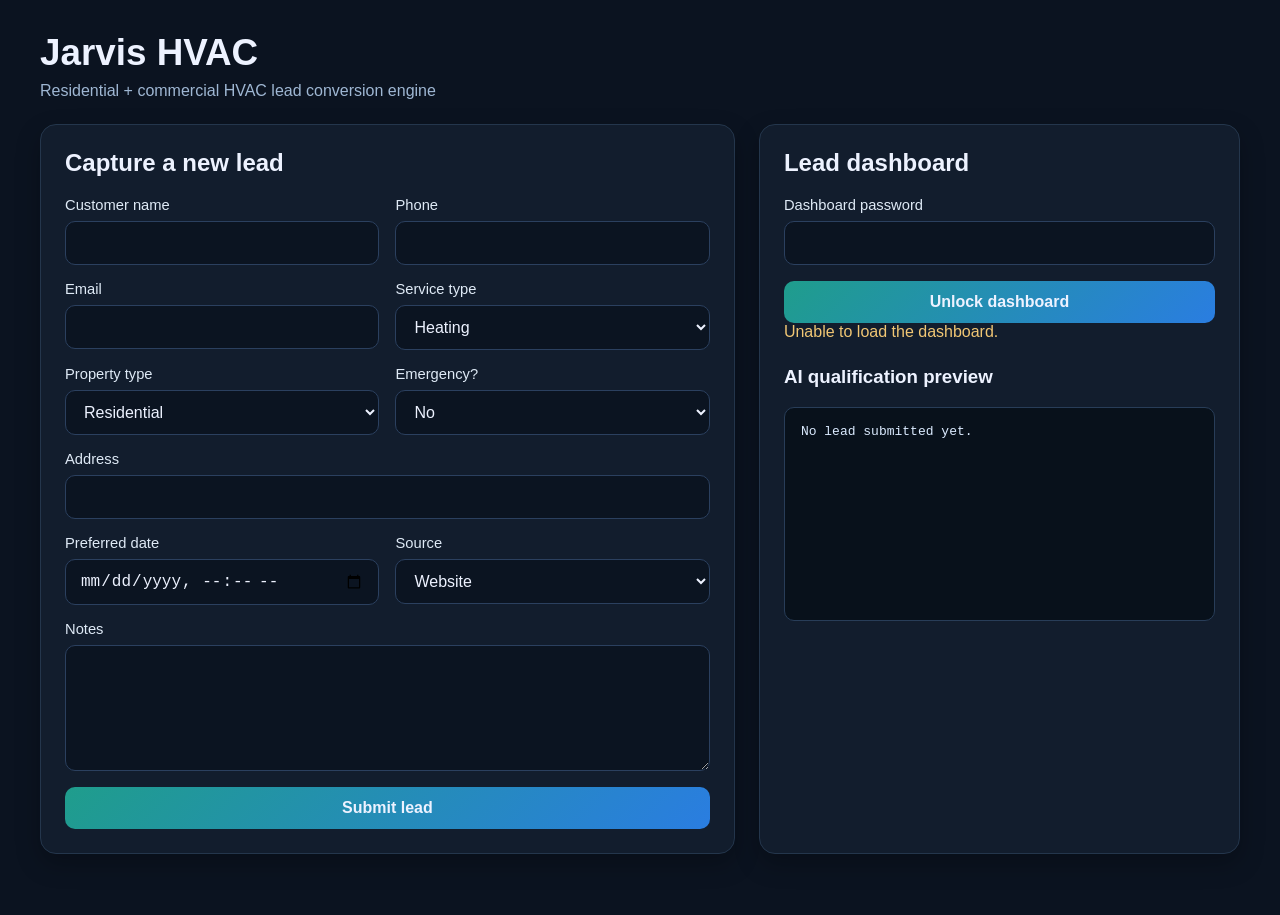
==== commit 87087fc4: "Persist leads in a database and lock the dashboard. Render restarts were wiping in-memory leads back" ====
--- a/static/index.html
+++ b/static/index.html
@@ -1,9 +1,120 @@
-<!doctype html><html lang="en"><head><meta charset="utf-8"><meta name="viewport" content="width=device-width,initial-scale=1"><title>Jarvis HVAC · Lead desk</title><link rel="stylesheet" href="/static/styles.css"></head><body>
-<aside><a class="brand" href="/">JARVIS<span> HVAC</span></a><div class="nav-label">YOUR HVAC COMPANY, CONNECTED</div><nav><button data-view="leads" class="selected">◈ &nbsp; Lead desk</button><button data-view="supervised">◎ &nbsp; Supervised pilot</button><button data-view="operations">▤ &nbsp; Operations & finance</button><button data-view="plan">◇ &nbsp; Build roadmap</button></nav><div class="sidebar-bottom">Residential + commercial<br><strong>Texas pilot workspace</strong><br><a href="/sales" target="_blank">View original sales page ↗</a></div></aside>
-<main><header><div><strong id="company-heading">Client workspace</strong><small>Lead conversion, with accountable operations</small></div><div class="session"><label for="company">Demo client</label><select id="company" aria-label="Demo client"></select><label for="staff">Pilot staff</label><select id="staff"><option value="owner">Office owner</option><option value="dispatcher">Dispatcher</option><option value="finance">Invoice preparer</option><option value="reviewer">Finance reviewer</option><option value="quality">Quality reviewer</option><option value="compliance">Compliance reviewer</option></select><button id="session">Start session</button><button id="logout" hidden>Sign out</button></div></header>
-<div class="notice"><b>LOCAL PILOT</b> &nbsp; Simulated staff identity. Use synthetic records. Provider outcomes are simulated; no real messages or calendar events. No external accounts are connected.</div><div id="feedback" role="status" aria-live="polite"></div>
-<section id="welcome" class="welcome"><div class="kicker">FROM FIRST INQUIRY TO FOLLOW-THROUGH</div><h1>Your next booked job<br>starts with a better response.</h1><p>Jarvis brings lead intake, follow-up, booking requests and your operating controls into one workspace. Choose a pilot staff session above to begin.</p><div class="pills"><span>Lead capture</span><span>Qualification</span><span>Follow-up drafts</span><span>Independent approvals</span></div></section>
-<div id="workspace" hidden><section id="view-leads"><div class="heading"><div><div class="kicker">THE REVENUE WORKFLOW</div><h1>Lead desk</h1><p>Capture the opportunity. Keep the next action clear.</p></div><button id="refresh">↻ Refresh</button></div><div id="metrics" class="metrics"></div><div class="columns"><div><section class="panel"><div class="panel-title"><h2>Lead pipeline</h2><span id="lead-count"></span></div><div id="lead-list"></div></section><section class="panel" id="capture-panel"><div class="panel-title"><h2>Capture a new inquiry</h2><span>Residential or commercial</span></div><form id="lead-form"><div class="two"><label>Customer name<input name="customer_name" required maxlength="120" placeholder="Demo customer"></label><label>Phone<input name="phone" required maxlength="30" placeholder="214-555-0100"></label></div><div class="two"><label>Service<select name="service_type"><option value="cooling">Cooling / AC repair</option><option value="heating">Heating</option><option value="maintenance">Maintenance</option><option value="installation">Installation</option></select></label><label>Property<select name="property_type"><option>residential</option><option>commercial</option></select></label></div><div class="two"><label>Source<select name="source"><option value="website">Website</option><option value="missed_call">Missed call</option><option value="text">Text</option><option value="google">Google</option></select></label><label>Urgency<select name="emergency"><option value="false">Standard inquiry</option><option value="true">Urgent — human review</option></select></label></div><label>Service address<input name="address" maxlength="250" placeholder="Synthetic service address"></label><label>Notes<textarea name="notes" maxlength="2000" placeholder="Service request, access needs, preferred time…"></textarea></label><button class="primary">Create & qualify lead</button></form></section></div>
-<div><section class="panel assistant"><div class="panel-title"><h2><span class="spark">✦</span> Ask Jarvis</h2><span>Owner assistant</span></div><div class="panel-content"><p>Read-only help with your pipeline and next priorities. Uses the OpenAI API only when you ask.</p><div id="conversation"><div class="bubble">Ask “What needs my attention?” to get a brief grounded in this workspace. I can suggest next steps; your staff controls the actions.</div></div><form id="assistant-form"><label for="question">Your question</label><textarea id="question" required maxlength="2000" placeholder="What should I focus on today?"></textarea><button class="primary">Ask Jarvis</button></form><small>Questions and the last three exchanges are sent to OpenAI with workspace counts and inquiry descriptions/states. Avoid sensitive information.</small></div></section><section id="detail" class="panel"><div class="panel-content empty">Select a lead to review its next steps.</div></section></div></div></section>
-<section id="view-supervised" hidden><div class="heading"><div><div class="kicker">APPROVED BY A PERSON. VERIFIED BY A TEST PROVIDER.</div><h1>Supervised pilot</h1><p>Dispatcher prepares → owner reviews → simulated provider confirms.</p></div><button id="supervised-refresh">Refresh pilot queue</button></div><div class="notice">SIMULATED PROVIDERS · No real text is sent and no real calendar event is created. A timeout must be reconciled before retrying.</div><div id="supervised-metrics" class="metrics"></div><p id="simulation-latency"></p><section class="panel"><div class="panel-title"><h2>Consent & preparation</h2><span>Select a lead in the Lead desk</span></div><div class="panel-content"><p>Record the customer's service SMS permission with evidence. A different staff member approves the exact proposed message or booking packet.</p><p>Use Dispatcher to prepare, then Office owner to approve. Booking proposals require a future booking request first. Recording a synthetic opt-out cancels unsent messages for the same phone number.</p><div id="pilot-prepare"></div></div></section><section class="panel"><div class="panel-title"><h2>Human review & simulated outcomes</h2></div><div id="supervised-actions"></div></section></section><section id="view-operations" hidden><div class="heading"><div><div class="kicker">APPROVALS BEFORE COMMITMENTS</div><h1>Operations & finance</h1><p>Completed leads connect to versioned work and independent review.</p></div></div><div id="op-metrics" class="metrics"></div><section class="panel"><div class="panel-title"><h2>Jobs & evidence</h2></div><div id="jobs"></div></section><div class="columns"><section class="panel"><div class="panel-title"><h2>Invoice approvals</h2></div><div id="proposals"></div></section><section class="panel"><div class="panel-title"><h2>Invoices & payments</h2></div><div id="invoices"></div></section></div><section class="panel"><div class="panel-title"><h2>Recent control events</h2></div><div id="audit"></div></section></section>
-<section id="view-plan" hidden><div class="heading"><div><div class="kicker">ONE PRODUCT, ONE DIRECTION</div><h1>The Jarvis build roadmap</h1><p>The original lead-conversion product is the starting point. The operating-system blueprint guides expansion.</p></div></div><div class="roadmap"><section class="panel panel-content"><span class="tag">AVAILABLE LOCALLY</span><h2>Capture → qualify → follow through</h2><p>Persistent lead intake, rule-based priority, booking requests, supervised provider simulation, follow-up and review drafts, read-only AI assistance, completed-lead handoff, version-bound invoice approvals, independent holds and payment recording.</p></section><section class="panel panel-content"><span class="tag amber">BEFORE LIVE CUSTOMERS</span><h2>Connect and validate</h2><p>Verified sign-in, branch/resource grants, consent and suppression controls, an authoritative scheduler, transport delivery reconciliation, positive technical/compliance sign-off and accounting reconciliation. Local holds alone do not establish clearance.</p></section><section class="panel panel-content"><span class="tag">LATER EXPANSION</span><h2>The broader HVAC operating system</h2><p>Dispatch optimization, price books, 13-week cash forecasting, inventory, maintenance agreements, knowledge retrieval, voice, executive queues and the ten specialist roles—each released after evidence and acceptance tests.</p></section></div></section></div><footer>Jarvis HVAC · Based on your original GitHub application · Persistent local pilot · No live dispatch, messaging or accounting</footer></main><script src="/static/app.js"></script></body></html>
+<!DOCTYPE html>
+<html lang="en">
+  <head>
+    <meta charset="UTF-8" />
+    <meta name="viewport" content="width=device-width, initial-scale=1.0" />
+    <title>Jarvis HVAC</title>
+    <link rel="stylesheet" href="/static/styles.css" />
+  </head>
+  <body>
+    <div class="shell">
+      <header class="topbar">
+        <div>
+          <h1>Jarvis HVAC</h1>
+          <p>Residential + commercial HVAC lead conversion engine</p>
+        </div>
+      </header>
+
+      <main class="grid">
+        <section class="panel form-panel">
+          <h2>Capture a new lead</h2>
+          <form id="lead-form">
+            <div class="two-col">
+              <label>
+                Customer name
+                <input name="customer_name" required />
+              </label>
+              <label>
+                Phone
+                <input name="phone" required />
+              </label>
+            </div>
+
+            <div class="two-col">
+              <label>
+                Email
+                <input name="email" type="email" />
+              </label>
+              <label>
+                Service type
+                <select name="service_type" required>
+                  <option value="heating">Heating</option>
+                  <option value="cooling">Cooling</option>
+                  <option value="furnace">Furnace</option>
+                  <option value="ac">AC Repair</option>
+                  <option value="maintenance">Maintenance</option>
+                  <option value="installation">Installation</option>
+                </select>
+              </label>
+            </div>
+
+            <div class="two-col">
+              <label>
+                Property type
+                <select name="property_type" required>
+                  <option value="residential">Residential</option>
+                  <option value="commercial">Commercial</option>
+                </select>
+              </label>
+              <label>
+                Emergency?
+                <select name="emergency">
+                  <option value="false">No</option>
+                  <option value="true">Yes</option>
+                </select>
+              </label>
+            </div>
+
+            <label>
+              Address
+              <input name="address" />
+            </label>
+
+            <div class="two-col">
+              <label>
+                Preferred date
+                <input name="preferred_date" type="datetime-local" />
+              </label>
+              <label>
+                Source
+                <select name="source">
+                  <option value="website">Website</option>
+                  <option value="google">Google</option>
+                  <option value="call">Call</option>
+                  <option value="text">Text</option>
+                </select>
+              </label>
+            </div>
+
+            <label>
+              Notes
+              <textarea name="notes"></textarea>
+            </label>
+
+            <button type="submit">Submit lead</button>
+          </form>
+        </section>
+
+        <section class="panel metrics-panel">
+          <h2>Lead dashboard</h2>
+          <form id="login-form" class="login-form">
+            <label>
+              Dashboard password
+              <input name="password" type="password" autocomplete="current-password" required />
+            </label>
+            <button type="submit">Unlock dashboard</button>
+            <p id="auth-message" class="auth-message">Lead data stays private until you sign in.</p>
+          </form>
+          <button id="logout-btn" class="logout-btn" type="button" hidden>Lock dashboard</button>
+          <div id="dashboard" class="metrics" hidden></div>
+          <div class="response-block">
+            <h3>AI qualification preview</h3>
+            <pre id="response-output">No lead submitted yet.</pre>
+          </div>
+        </section>
+      </main>
+    </div>
+
+    <script src="/static/app.js"></script>
+  </body>
+</html>
--- a/static/styles.css
+++ b/static/styles.css
@@ -1 +1,136 @@
-:root{font-family:Inter,ui-sans-serif,-apple-system,BlinkMacSystemFont,"Segoe UI",sans-serif;color:#19333f;background:#f3f6f7;font-size:14px}*{box-sizing:border-box}body{margin:0;display:grid;grid-template-columns:225px minmax(0,1fr);min-height:100vh}button,input,select,textarea{font:inherit}button{cursor:pointer;border:1px solid #cedadd;background:#fff;color:#254752;border-radius:7px;padding:9px 13px}button:hover{background:#ecf5f3}button.primary{background:#087d73;color:white;border-color:#087d73}button:disabled{opacity:.5;cursor:wait}button:focus-visible,a:focus-visible,input:focus-visible,textarea:focus-visible,select:focus-visible{outline:3px solid #43b9a8;outline-offset:2px}a{color:inherit}aside{background:#112e3c;color:#a4bdc7;padding:30px 20px;display:flex;flex-direction:column;position:sticky;top:0;height:100vh}.brand{font-size:22px;letter-spacing:-.8px;color:white;font-weight:800;text-decoration:none}.brand span{color:#69cebd}.nav-label{font-size:9px;letter-spacing:1.7px;margin:38px 10px 15px}nav{display:grid;gap:9px}nav button{text-align:left;background:transparent;border:0;color:#afc7cf;font-size:12px;padding:14px 11px}nav button.selected{background:#244c5b;color:white}nav button:hover{background:#244c5b}.sidebar-bottom{margin-top:auto;font-size:11px;line-height:2}.sidebar-bottom a{display:block;margin-top:15px}main{padding:25px 36px;max-width:1550px;width:100%}header{display:flex;justify-content:space-between;gap:20px;align-items:center}header small{display:block;font-size:11px;color:#718790;margin-top:4px}.session{display:flex;gap:8px;align-items:center;font-size:12px}.notice{background:#fff8e6;border:1px solid #eadfbc;padding:13px 16px;border-radius:7px;color:#83652c;font-size:11px;margin:25px 0 12px}.notice b{font-size:10px;letter-spacing:1px}#feedback{min-height:24px;font-size:12px;color:#087d73}.heading{display:flex;justify-content:space-between;align-items:center;margin:22px 0}.kicker{font-size:10px;color:#7a929a;letter-spacing:1.7px;margin-bottom:10px}h1{font-size:31px;letter-spacing:-1px;margin:0 0 9px;line-height:1.2}h2{font-size:15px;margin:0}h3{font-size:13px;margin:0 0 8px}p{font-size:12px;line-height:1.8;color:#6c828c;margin:0}small{font-size:10px;line-height:1.7;color:#7b8e96}.metrics{display:grid;grid-template-columns:repeat(4,1fr);gap:14px;margin:25px 0}.metric{background:white;border:1px solid #dce6e8;border-radius:9px;padding:20px}.metric span{display:block;color:#748a94;font-size:11px}.metric strong{display:block;font-size:29px;font-weight:650;letter-spacing:-.7px;margin-top:10px}.columns{display:grid;grid-template-columns:minmax(0,1.5fr) minmax(310px,1fr);gap:20px;align-items:start}.panel{background:#fff;border:1px solid #dce5e8;border-radius:10px;margin-bottom:20px;overflow:hidden}.panel-title{display:flex;justify-content:space-between;align-items:center;border-bottom:1px solid #e8eef0;padding:20px;gap:12px}.panel-title>span{font-size:10px;color:#78909b}.panel-content{padding:22px}.assistant{border-top:3px solid #138f80}.spark{color:#168e7d;margin-right:5px}.assistant form{padding:0;margin-top:16px}.assistant small{display:block;margin-top:14px}.bubble{background:#f0f7f6;border:1px solid #daece7;padding:15px;border-radius:8px;margin:17px 0;color:#37645e;font-size:12px;line-height:1.8;white-space:pre-wrap}.bubble.user{background:#f3f5f7;border-color:#e2e8eb;color:#657e88}form{padding:22px}label{display:block;font-size:11px;color:#526c78;margin-bottom:14px}input,select,textarea{width:100%;padding:10px;border:1px solid #cdd9df;border-radius:6px;color:#294752;background:white;margin-top:6px}textarea{min-height:75px;resize:vertical}.session select{margin:0;width:auto;padding:8px}.session label{margin:0}.two{display:grid;grid-template-columns:1fr 1fr;gap:14px}.lead{width:100%;background:white;border:0;border-bottom:1px solid #eaf0f2;border-radius:0;padding:16px 20px;display:flex;justify-content:space-between;align-items:center;text-align:left;gap:12px}.lead strong{display:block;font-size:12px}.lead small{display:block;margin-top:5px}.tag{font-size:9px;letter-spacing:.2px;color:#24775f;background:#e7f5ed;padding:5px 8px;border-radius:4px;display:inline-block}.tag.amber{color:#8c6823;background:#fff3d9}.tag.neutral{background:#eef2f5;color:#647f8d}.empty{font-size:12px;color:#7a9099;padding:28px}.detail-title{display:flex;justify-content:space-between;align-items:center;gap:12px}.actions{display:flex;flex-wrap:wrap;gap:8px;margin-top:15px}.actions button{font-size:11px;padding:7px 10px}.record{padding:20px;border-bottom:1px solid #e9eff1;font-size:12px}.record p{margin:8px 0}.record form{padding:12px 0}.record label{max-width:240px}.record pre{white-space:pre-wrap;word-break:break-all;font-size:10px;color:#68808a}.event{display:flex;justify-content:space-between;padding:12px 20px;font-size:11px;border-bottom:1px solid #edf1f3}.welcome{padding:70px 0;max-width:660px}.welcome h1{font-size:46px;line-height:1.2;margin:15px 0 22px}.welcome p{font-size:15px}.pills{display:flex;gap:10px;flex-wrap:wrap;margin-top:24px}.pills span{padding:8px 12px;border:1px solid #d2e1e4;border-radius:30px;font-size:11px}.roadmap h2{margin:18px 0 12px}.roadmap p{font-size:14px}footer{font-size:10px;color:#8b9da4;margin:30px 0 10px}[hidden]{display:none!important}@media(max-width:1100px){main{padding:24px}.columns{grid-template-columns:1fr}body{grid-template-columns:190px 1fr}header{align-items:start;flex-direction:column}.metrics{grid-template-columns:repeat(2,1fr)}}@media(max-width:700px){body{display:block}aside{position:static;height:auto;padding:20px}.nav-label,.sidebar-bottom{display:none}nav{display:flex;margin-top:16px;gap:5px;overflow:auto}nav button{font-size:10px;white-space:nowrap;padding:10px}.session{flex-wrap:wrap}.metrics{gap:9px}.metric{padding:15px}.two{grid-template-columns:1fr;gap:0}.welcome h1{font-size:35px}main{padding:18px}.heading h1{font-size:26px}}
+body {
+  margin: 0;
+  font-family: Arial, sans-serif;
+  background: #0b1320;
+  color: #edf2ff;
+}
+
+.shell {
+  max-width: 1200px;
+  margin: 0 auto;
+  padding: 32px 20px 60px;
+}
+
+.topbar {
+  margin-bottom: 24px;
+}
+
+.topbar h1 {
+  margin: 0;
+  font-size: 2.3rem;
+}
+
+.topbar p {
+  margin: 8px 0 0;
+  color: #9fb7d3;
+}
+
+.grid {
+  display: grid;
+  grid-template-columns: 1.3fr 0.9fr;
+  gap: 24px;
+}
+
+.panel {
+  background: #121d2d;
+  border: 1px solid #24364c;
+  border-radius: 16px;
+  padding: 24px;
+  box-shadow: 0 10px 25px rgba(0,0,0,0.25);
+}
+
+h2, h3 {
+  margin-top: 0;
+}
+
+label {
+  display: flex;
+  flex-direction: column;
+  gap: 8px;
+  margin-bottom: 16px;
+  font-size: 0.92rem;
+  color: #dfeaf6;
+}
+
+input, select, textarea, button {
+  border-radius: 10px;
+  border: 1px solid #2b405f;
+  background: #0b1421;
+  color: #edf2ff;
+  padding: 12px 14px;
+  font-size: 1rem;
+}
+
+textarea {
+  min-height: 100px;
+  resize: vertical;
+}
+
+button {
+  background: linear-gradient(135deg, #1f9d8c, #2a7de1);
+  border: none;
+  cursor: pointer;
+  font-weight: 700;
+  width: 100%;
+}
+
+.two-col {
+  display: grid;
+  grid-template-columns: 1fr 1fr;
+  gap: 16px;
+}
+
+.metrics {
+  display: grid;
+  grid-template-columns: repeat(2, minmax(140px, 1fr));
+  gap: 16px;
+  margin-bottom: 16px;
+}
+
+.metric {
+  padding: 18px;
+  background: #0c1725;
+  border: 1px solid #293d59;
+  border-radius: 12px;
+}
+
+.metric .label {
+  display: block;
+  font-size: 0.8rem;
+  color: #97aac5;
+  margin-bottom: 12px;
+}
+
+.metric .value {
+  font-size: 2rem;
+  font-weight: 700;
+}
+
+.auth-message {
+  color: #f0c674;
+  min-height: 1.2em;
+  margin: 0 0 8px;
+}
+
+button.logout-btn {
+  width: auto;
+  margin-bottom: 16px;
+  background: transparent;
+  border: 1px solid #2b405f;
+}
+
+.response-block pre {
+  background: #08111b;
+  border: 1px solid #283d58;
+  border-radius: 10px;
+  padding: 16px;
+  min-height: 180px;
+  white-space: pre-wrap;
+  color: #dbebff;
+}
+
+@media (max-width: 900px) {
+  .grid, .two-col, .metrics {
+    grid-template-columns: 1fr;
+  }
+}
